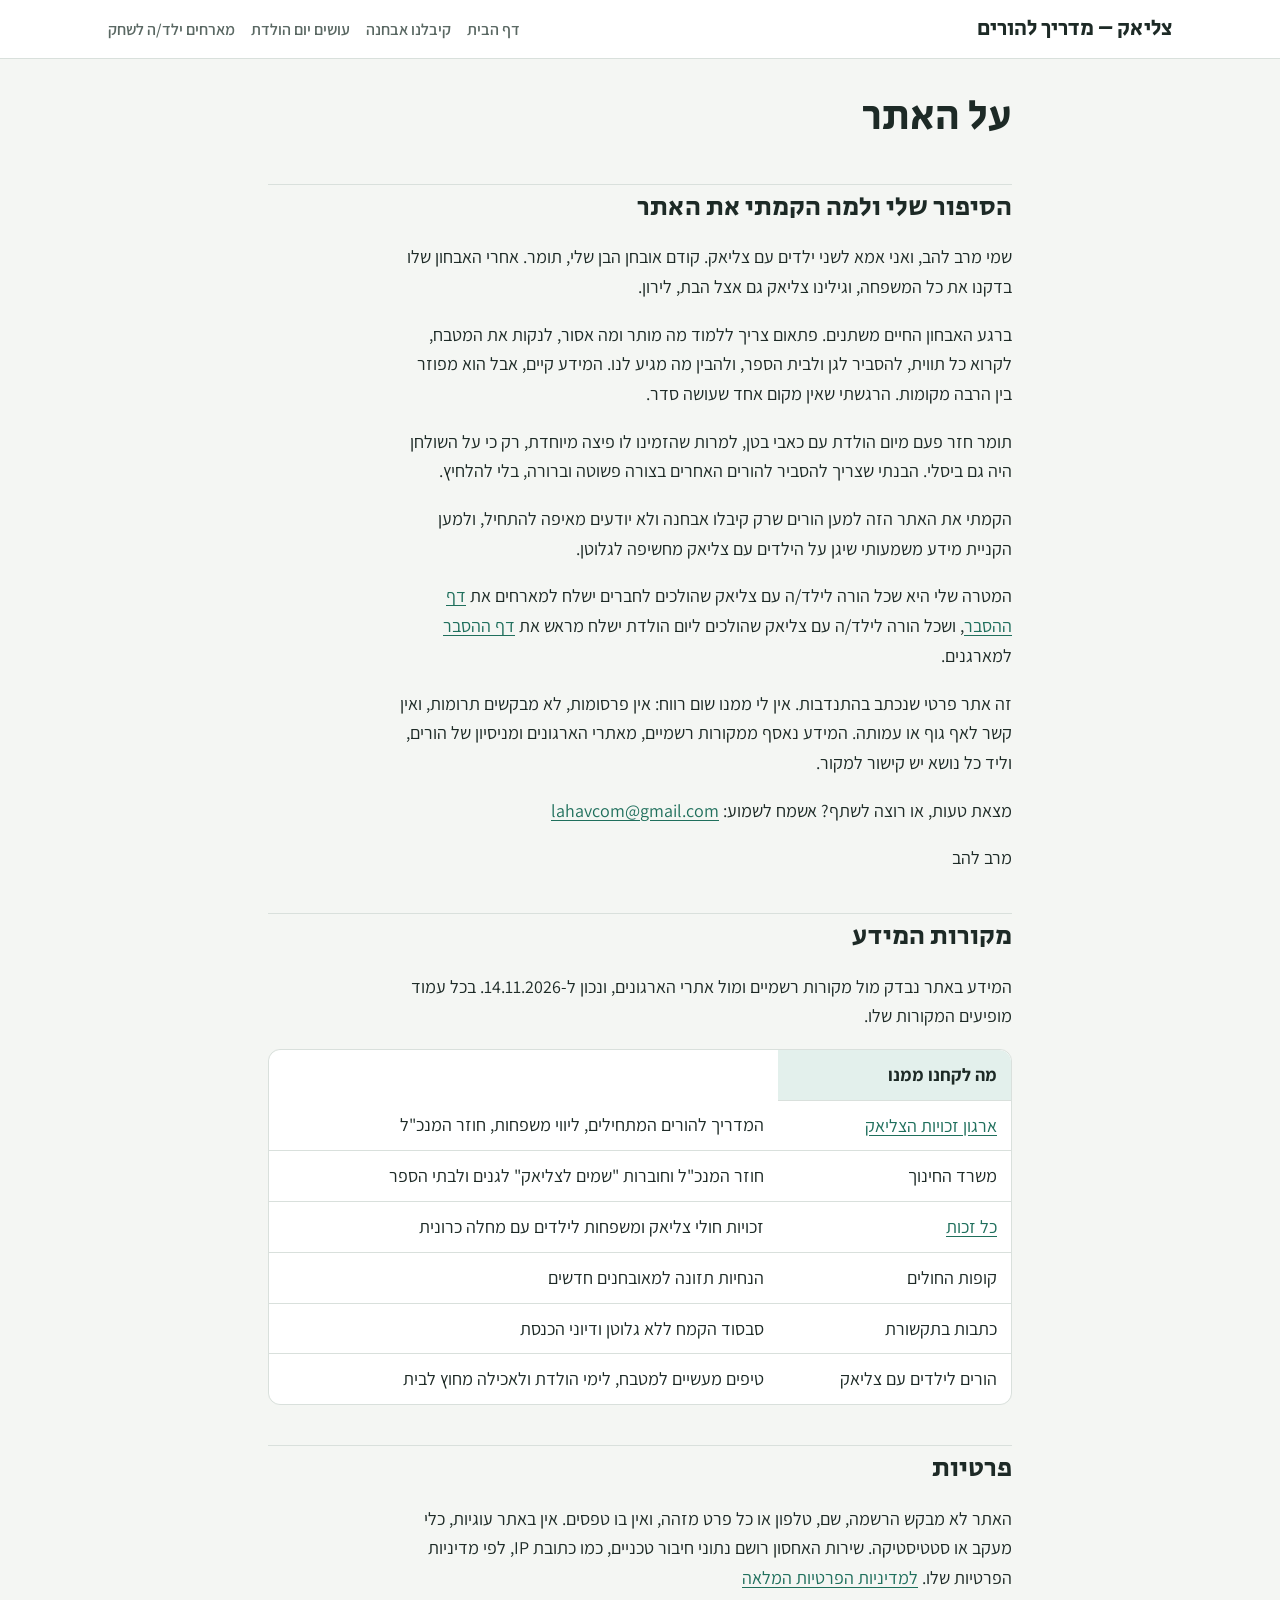
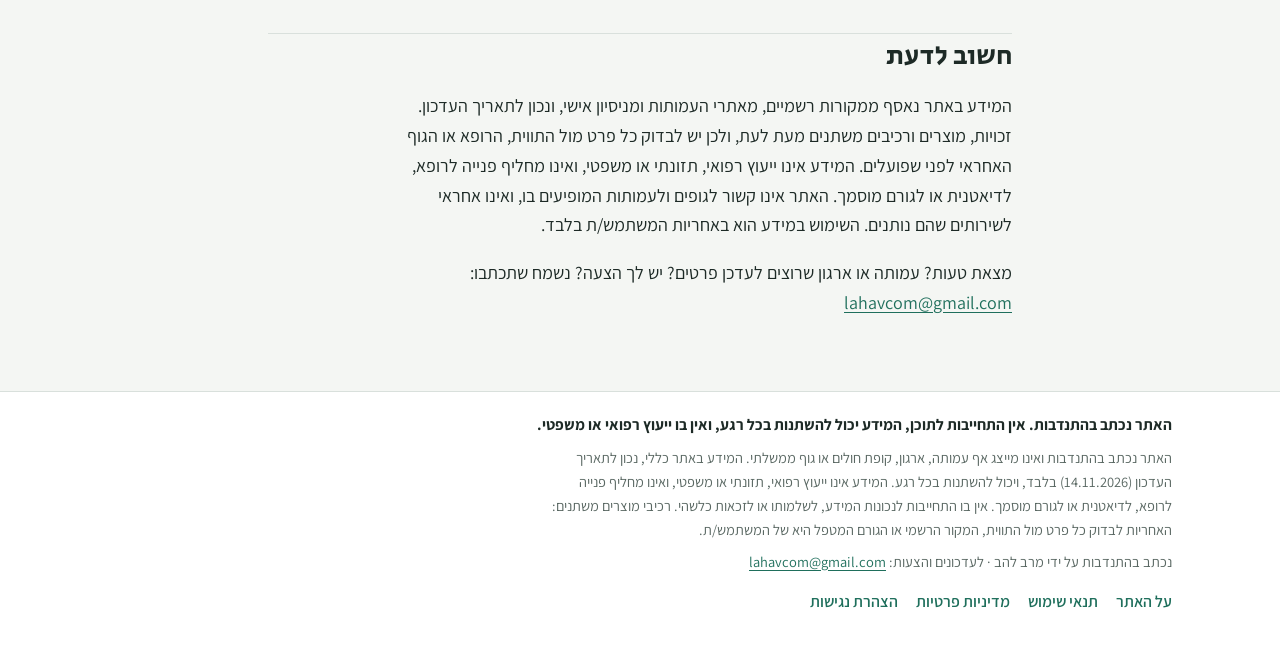
==== about.html @ 700a50c4 "Add files via upload" ====
<!DOCTYPE html>
<html lang="he" dir="rtl">
<head>
<meta charset="utf-8">
<meta name="viewport" content="width=device-width, initial-scale=1">
<title>על האתר | צליאק – מדריך להורים</title>
<meta name="description" content="על האתר">
<meta property="og:title" content="על האתר | צליאק – מדריך להורים">
<meta property="og:description" content="על האתר">
<meta property="og:locale" content="he_IL">
<link rel="icon" href="favicon.svg" type="image/svg+xml">
<meta property="og:image" content="https://celiackids.co.il/og.png">
<meta property="og:image:width" content="1200">
<meta property="og:image:height" content="630">
<meta property="og:url" content="https://celiackids.co.il/about.html">
<meta name="twitter:card" content="summary_large_image">
<link rel="preconnect" href="https://fonts.googleapis.com">
<link rel="preconnect" href="https://fonts.gstatic.com" crossorigin>
<link href="https://fonts.googleapis.com/css2?family=Secular+One&family=Assistant:wght@400;600;700&display=swap" rel="stylesheet">
<link rel="stylesheet" href="style.css">
</head>
<body>
<a class="skip" href="#main">דילוג לתוכן</a>
<header class="bar"><div class="bar-in">
  <a class="logo" href="index.html">צליאק – מדריך להורים</a>
  <nav class="nav-desk" aria-label="תפריט ראשי"><ul><li><a href="index.html">דף הבית</a></li><li><a href="diagnosis.html">קיבלנו אבחנה</a></li><li><a href="hosts.html">עושים יום הולדת</a></li><li><a href="playdate.html">מארחים ילד/ה לשחק</a></li></ul></nav>
  <details class="nav-mob"><summary>תפריט</summary><nav aria-label="תפריט ראשי (נייד)"><ul><li><a href="index.html">דף הבית</a></li><li><a href="diagnosis.html">קיבלנו אבחנה</a></li><li><a href="hosts.html">עושים יום הולדת</a></li><li><a href="playdate.html">מארחים ילד/ה לשחק</a></li></ul></nav></details>
</div></header>
<main id="main" tabindex="-1">

<h1>על האתר</h1>

<h2 id="story">הסיפור שלי ולמה הקמתי את האתר</h2>
<p>שמי מרב להב, ואני אמא לשני ילדים עם צליאק. קודם אובחן הבן שלי, תומר. אחרי האבחון שלו בדקנו את כל המשפחה, וגילינו צליאק גם אצל הבת, לירון.</p>
<p>ברגע האבחון החיים משתנים. פתאום צריך ללמוד מה מותר ומה אסור, לנקות את המטבח, לקרוא כל תווית, להסביר לגן ולבית הספר, ולהבין מה מגיע לנו. המידע קיים, אבל הוא מפוזר בין הרבה מקומות. הרגשתי שאין מקום אחד שעושה סדר.</p>
<p>תומר חזר פעם מיום הולדת עם כאבי בטן, למרות שהזמינו לו פיצה מיוחדת, רק כי על השולחן היה גם ביסלי. הבנתי שצריך להסביר להורים האחרים בצורה פשוטה וברורה, בלי להלחיץ.</p>
<p>הקמתי את האתר הזה למען הורים שרק קיבלו אבחנה ולא יודעים מאיפה להתחיל, ולמען הקניית מידע משמעותי שיגן על הילדים עם צליאק מחשיפה לגלוטן.</p>
<p>המטרה שלי היא שכל הורה לילד/ה עם צליאק שהולכים לחברים ישלח למארחים את <a href="playdate.html">דף ההסבר</a>, ושכל הורה לילד/ה עם צליאק שהולכים ליום הולדת ישלח מראש את <a href="hosts.html">דף ההסבר</a> למארגנים.</p>
<p>זה אתר פרטי שנכתב בהתנדבות. אין לי ממנו שום רווח: אין פרסומות, לא מבקשים תרומות, ואין קשר לאף גוף או עמותה. המידע נאסף ממקורות רשמיים, מאתרי הארגונים ומניסיון של הורים, וליד כל נושא יש קישור למקור.</p>
<p>מצאת טעות, או רוצה לשתף? אשמח לשמוע: <a href="mailto:lahavcom@gmail.com">lahavcom@gmail.com</a></p>
<p>מרב להב</p>

<h2>מקורות המידע</h2>
<p>המידע באתר נבדק מול מקורות רשמיים ומול אתרי הארגונים, ונכון ל-14.11.2026. בכל עמוד מופיעים המקורות שלו.</p>
<div class="tbl"><table>
<thead><tr><th>מה לקחנו ממנו</th></tr></thead>
<tbody>
<tr><td><a href="https://celiacrights.org.il/">ארגון זכויות הצליאק</a></td><td>המדריך להורים המתחילים, ליווי משפחות, חוזר המנכ"ל</td></tr>
<tr><td>משרד החינוך</td><td>חוזר המנכ"ל וחוברות "שמים לצליאק" לגנים ולבתי הספר</td></tr>
<tr><td><a href="https://www.kolzchut.org.il">כל זכות</a></td><td>זכויות חולי צליאק ומשפחות לילדים עם מחלה כרונית</td></tr>
<tr><td>קופות החולים</td><td>הנחיות תזונה למאובחנים חדשים</td></tr>
<tr><td>כתבות בתקשורת</td><td>סבסוד הקמח ללא גלוטן ודיוני הכנסת</td></tr>
<tr><td>הורים לילדים עם צליאק</td><td>טיפים מעשיים למטבח, לימי הולדת ולאכילה מחוץ לבית</td></tr>
</tbody></table></div>

<h2>פרטיות</h2>
<p>האתר לא מבקש הרשמה, שם, טלפון או כל פרט מזהה, ואין בו טפסים. אין באתר עוגיות, כלי מעקב או סטטיסטיקה. שירות האחסון רושם נתוני חיבור טכניים, כמו כתובת IP, לפי מדיניות הפרטיות שלו. <a href="privacy.html">למדיניות הפרטיות המלאה</a></p>

<h2>חשוב לדעת</h2>
<p>המידע באתר נאסף ממקורות רשמיים, מאתרי העמותות ומניסיון אישי, ונכון לתאריך העדכון. זכויות, מוצרים ורכיבים משתנים מעת לעת, ולכן יש לבדוק כל פרט מול התווית, הרופא או הגוף האחראי לפני שפועלים. המידע אינו ייעוץ רפואי, תזונתי או משפטי, ואינו מחליף פנייה לרופא, לדיאטנית או לגורם מוסמך. האתר אינו קשור לגופים ולעמותות המופיעים בו, ואינו אחראי לשירותים שהם נותנים. השימוש במידע הוא באחריות המשתמש/ת בלבד.</p>
<p>מצאת טעות? עמותה או ארגון שרוצים לעדכן פרטים? יש לך הצעה? נשמח שתכתבו: <a href="mailto:lahavcom@gmail.com">lahavcom@gmail.com</a></p>

</main>
<footer><div class="foot-in">
  <p class="foot-key">האתר נכתב בהתנדבות. אין התחייבות לתוכן, המידע יכול להשתנות בכל רגע, ואין בו ייעוץ רפואי או משפטי.</p>
  <p>האתר נכתב בהתנדבות ואינו מייצג אף עמותה, ארגון, קופת חולים או גוף ממשלתי. המידע באתר כללי, נכון לתאריך העדכון (14.11.2026) בלבד, ויכול להשתנות בכל רגע. המידע אינו ייעוץ רפואי, תזונתי או משפטי, ואינו מחליף פנייה לרופא, לדיאטנית או לגורם מוסמך. אין בו התחייבות לנכונות המידע, לשלמותו או לזכאות כלשהי. רכיבי מוצרים משתנים: האחריות לבדוק כל פרט מול התווית, המקור הרשמי או הגורם המטפל היא של המשתמש/ת.</p>
  <p>נכתב בהתנדבות על ידי מרב להב · לעדכונים והצעות: <a href="mailto:lahavcom@gmail.com">lahavcom@gmail.com</a></p>
  <nav aria-label="מידע על האתר"><ul class="foot-nav">
    <li><a href="about.html">על האתר</a></li>
    <li><a href="terms.html">תנאי שימוש</a></li>
    <li><a href="privacy.html">מדיניות פרטיות</a></li>
    <li><a href="accessibility.html">הצהרת נגישות</a></li>
  </ul></nav>
</div></footer>
</body>
</html>
---- style.css ----
:root {
  /* Layout: top bar + single readable column; cards for the two main paths */
  --bg: #f4f6f3;
  --surface: #ffffff;
  --ink: #1d2a26;
  --muted: #5a6863;
  --accent: #1f6f5c;
  --accent-soft: #e3f0ec;
  --wheat: #e9b949;
  --wheat-soft: #fbf3dc;
  --ok: #2f7d4f;
  --no: #b3402f;
  --line: #d9e0dc;
  --display: "Secular One", "Arial Hebrew", Arial, sans-serif;
  --body: "Assistant", "Arial Hebrew", Arial, sans-serif;
  color-scheme: light;
}
@media (prefers-color-scheme: dark) {
  :root:not([data-theme="light"]) {
    --bg: #131a18; --surface: #1c2522; --ink: #e8eeeb; --muted: #a3b2ac;
    --accent: #5cc0a4; --accent-soft: #1f3530; --wheat: #f0c75e; --wheat-soft: #33301f;
    --ok: #6cc28e; --no: #ef8a78; --line: #2f3b37; color-scheme: dark;
  }
}
:root[data-theme="dark"] {
  --bg: #131a18; --surface: #1c2522; --ink: #e8eeeb; --muted: #a3b2ac;
  --accent: #5cc0a4; --accent-soft: #1f3530; --wheat: #f0c75e; --wheat-soft: #33301f;
  --ok: #6cc28e; --no: #ef8a78; --line: #2f3b37; color-scheme: dark;
}
* { box-sizing: border-box; }
html, body { margin: 0; }
body { background: var(--bg); color: var(--ink); font-family: var(--body); font-size: 18px; line-height: 1.65; }
a { color: var(--accent); text-underline-offset: 3px; }
a:focus-visible, button:focus-visible, summary:focus-visible { outline: 3px solid var(--wheat); outline-offset: 2px; border-radius: 4px; }
img { max-width: 100%; }

.bar { background: var(--surface); border-bottom: 1px solid var(--line); position: sticky; top: 0; z-index: 5; }
.bar-in { max-width: 1100px; margin: 0 auto; padding: 10px 18px; display: flex; flex-wrap: wrap; gap: 8px 20px; align-items: center; }
.logo { font-family: var(--display); font-size: 22px; color: var(--ink); text-decoration: none; display: flex; align-items: center; gap: 8px; }
.logo span.dot { width: 14px; height: 14px; border-radius: 50%; background: var(--wheat); box-shadow: 0 0 0 4px var(--accent-soft); }
nav ul { list-style: none; margin: 0; padding: 0; display: flex; flex-wrap: wrap; gap: 4px 16px; }
nav a { text-decoration: none; color: var(--muted); font-weight: 600; font-size: 16px; }
nav a[aria-current="page"] { color: var(--accent); border-bottom: 2px solid var(--wheat); }
nav a.cta { color: var(--surface); background: var(--accent); padding: 4px 12px; border-radius: 999px; }
nav a.cta[aria-current="page"] { border: 0; box-shadow: 0 0 0 2px var(--wheat); }

main { max-width: 780px; margin: 0 auto; padding: 32px 18px 56px; }
main.wide { max-width: 1100px; }
h1, h2, h3 { font-family: var(--display); font-weight: 400; line-height: 1.25; text-wrap: balance; }
h1 { font-size: clamp(30px, 5vw, 42px); margin: 0 0 10px; }
h2 { font-size: 27px; margin: 40px 0 10px; padding-top: 6px; border-top: 1px solid var(--line); }
h3 { font-size: 21px; margin: 26px 0 6px; }
.lead { font-size: 20px; color: var(--muted); margin: 0 0 18px; max-width: 62ch; }
p, li { max-width: 68ch; }
ul, ol { padding-inline-start: 24px; }
li { margin: 4px 0; }

.crumb { font-size: 15px; color: var(--muted); margin-bottom: 8px; }
.toc { background: var(--surface); border: 1px solid var(--line); border-radius: 12px; padding: 12px 18px; margin: 18px 0; }
.toc b { font-size: 15px; color: var(--muted); }
.toc ol { margin: 6px 0 0; }

.callout { border-radius: 12px; padding: 14px 18px; margin: 18px 0; background: var(--wheat-soft); border-inline-start: 5px solid var(--wheat); }
.callout.green { background: var(--accent-soft); border-color: var(--accent); }
.callout.red { background: color-mix(in srgb, var(--no) 10%, var(--surface)); border-color: var(--no); }
.callout p { margin: 4px 0; }
.story { background: var(--surface); border: 1px solid var(--line); border-radius: 14px; padding: 18px 20px; margin: 18px 0; }
.story h3 { margin-top: 0; }

.paths { display: grid; grid-template-columns: repeat(auto-fit, minmax(280px, 1fr)); gap: 18px; margin: 24px 0; }
.path { background: var(--surface); border: 1px solid var(--line); border-radius: 16px; padding: 22px; display: grid; gap: 8px; align-content: start; }
.path h2 { margin: 0; border: 0; padding: 0; font-size: 25px; }
.path ul { margin: 0; }
.path a.go { font-weight: 700; }
.hero-cta { display: flex; flex-wrap: wrap; gap: 14px; align-items: center; justify-content: space-between; background: var(--accent); color: #fff; border-radius: 16px; padding: 22px 24px; margin: 8px 0 18px; }
.hero-cta p { margin: 0; font-size: 20px; font-weight: 600; max-width: 46ch; }
.btn { display: inline-block; text-decoration: none; font-weight: 700; padding: 11px 20px; border-radius: 10px; background: var(--wheat); color: #1d2a26; border: 0; font: inherit; font-weight: 700; cursor: pointer; }
.btn.ghost { background: transparent; color: var(--accent); border: 1.5px solid var(--accent); }

.yesno { display: grid; grid-template-columns: repeat(auto-fit, minmax(260px, 1fr)); gap: 14px; margin: 16px 0; }
.yesno > div { background: var(--surface); border: 1px solid var(--line); border-radius: 12px; padding: 14px 18px; }
.yesno h3 { margin: 0 0 6px; font-size: 19px; }
.yesno .y h3 { color: var(--ok); } .yesno .n h3 { color: var(--no); }
.yesno ul { margin: 0; }

.steps { counter-reset: s; list-style: none; padding: 0; display: grid; gap: 12px; }
.steps > li { counter-increment: s; background: var(--surface); border: 1px solid var(--line); border-radius: 12px; padding: 12px 16px 12px 16px; position: relative; padding-inline-start: 58px; max-width: none; }
.steps > li::before { content: counter(s); position: absolute; inset-inline-start: 14px; top: 12px; width: 30px; height: 30px; border-radius: 50%; background: var(--accent); color: var(--surface); display: grid; place-items: center; font-weight: 700; }
.steps b { display: block; }

table { border-collapse: collapse; width: 100%; background: var(--surface); border-radius: 12px; overflow: hidden; }
.tbl { overflow-x: auto; margin: 14px 0; border: 1px solid var(--line); border-radius: 12px; }
th, td { text-align: start; padding: 10px 14px; border-bottom: 1px solid var(--line); vertical-align: top; }
th { background: var(--accent-soft); font-weight: 700; }
tr:last-child td { border-bottom: 0; }

.sources { font-size: 15px; color: var(--muted); border-top: 1px solid var(--line); margin-top: 40px; padding-top: 12px; }
.sources ul { padding-inline-start: 20px; }
footer { border-top: 1px solid var(--line); background: var(--surface); }
.foot-in { max-width: 1100px; margin: 0 auto; padding: 20px 18px 28px; font-size: 14.5px; color: var(--muted); display: grid; gap: 8px; }
.foot-in p { margin: 0; max-width: 90ch; }

/* The fixed sheet for hosting parents */
.sheet { background: #fffdf6; color: #1d2a26; border-radius: 16px; overflow: hidden; border: 1px solid #e6dcc0; box-shadow: 0 8px 28px rgba(20, 40, 34, .10); max-width: 640px; margin: 18px auto; }
.sheet .top { background: #1f6f5c; color: #fffdf6; padding: 24px 26px 20px; position: relative; }
.sheet .top::after { content: ""; position: absolute; inset: auto 0 0 0; height: 6px; background: repeating-linear-gradient(90deg, #e9b949 0 14px, transparent 14px 22px); }
.sheet h1 { font-size: 30px; margin: 0 0 4px; }
.sheet .top p { margin: 0; opacity: .92; }
.sheet .bd { padding: 20px 26px 22px; display: grid; gap: 14px; }
.sheet .bd p { margin: 0; max-width: none; }
.rule { display: grid; grid-template-columns: 32px 1fr; gap: 12px; align-items: start; }
.mark { width: 32px; height: 32px; border-radius: 50%; display: grid; place-items: center; font-weight: 700; color: #fff; font-size: 17px; }
.mark.ok { background: #2f7d4f; } .mark.no { background: #b3402f; } .mark.info { background: #c8962a; }
.rule b { display: block; }
.sheet .end { border-top: 2px dashed #e6dcc0; padding-top: 14px; font-weight: 600; }
.sheet .sm { font-size: 13px; color: #6f7a74; padding: 0 26px 16px; }
.share { display: flex; flex-wrap: wrap; gap: 10px; justify-content: center; margin: 10px 0 4px; }
.status { text-align: center; color: var(--ok); font-weight: 600; min-height: 1.6em; }

@media (max-width: 560px) { body { font-size: 17px; } nav ul { gap: 4px 12px; } }
@media print {
  .bar, footer, .share, .status, .noprint { display: none !important; }
  body { background: #fff; }
  main { padding: 0; }
  .sheet { box-shadow: none; border: 0; margin: 0 auto; }
}
@media (prefers-reduced-motion: reduce) { * { transition: none !important; scroll-behavior: auto !important; } }

/* Hosts page: readable in ten seconds */
.host { max-width: 640px; margin: 0 auto; display: grid; gap: 18px; }
.host-top { background: #1f6f5c; color: #fffdf6; border-radius: 18px; padding: 24px 24px 22px; position: relative; overflow: hidden; }
.host-top::after { content: ""; position: absolute; inset: auto 0 0 0; height: 6px; background: repeating-linear-gradient(90deg, #e9b949 0 14px, transparent 14px 22px); }
.host-top h1 { font-size: clamp(28px, 7vw, 36px); margin: 0 0 6px; }
.host-top p { margin: 0; font-size: 19px; opacity: .95; }
.three { list-style: none; margin: 0; padding: 0; display: grid; gap: 12px; }
.three li { display: grid; grid-template-columns: 48px 1fr; gap: 14px; align-items: start; background: var(--surface); border: 1px solid var(--line); border-inline-start: 6px solid var(--ok); border-radius: 14px; padding: 16px 18px; max-width: none; margin: 0; }
.three li.stop { border-inline-start-color: var(--no); }
.three .num { width: 48px; height: 48px; border-radius: 50%; background: var(--ok); color: #fff; display: grid; place-items: center; font-family: var(--display); font-size: 26px; }
.three li.stop .num { background: var(--no); }
.three h2 { margin: 0 0 4px; padding: 0; border: 0; font-size: clamp(21px, 5vw, 25px); }
.three p { margin: 0; color: var(--muted); font-size: 17px; }
.tag { display: inline-block; background: var(--wheat); color: #1d2a26; border-radius: 6px; padding: 0 8px; font-size: .9em; white-space: nowrap; }
.shop { display: grid; grid-template-columns: 1fr 1fr; gap: 12px; }
@media (max-width: 520px) { .shop { grid-template-columns: 1fr; } }
.shop .col { background: var(--surface); border: 1px solid var(--line); border-radius: 14px; padding: 14px 16px; }
.shop h2 { margin: 0 0 6px; padding: 0; border: 0; font-size: 22px; }
.shop .y h2 { color: var(--ok); } .shop .n h2 { color: var(--no); }
.shop ul { margin: 0; padding-inline-start: 20px; }
.shop li { margin: 3px 0; }
.call { background: var(--wheat-soft); border-radius: 14px; padding: 14px 18px; margin: 0; font-size: 19px; max-width: none; }
.more { background: var(--surface); border: 1px solid var(--line); border-radius: 14px; padding: 12px 18px; }
.more summary { cursor: pointer; font-weight: 700; color: var(--accent); }
.more ul { margin: 10px 0 4px; }
.thanks { text-align: center; font-family: var(--display); font-size: 22px; margin: 4px 0 0; max-width: none; }
.host .sm { text-align: center; font-size: 13px; color: var(--muted); margin: 0; max-width: none; }
@media print { .more { border: 0; } .host-top, .three .num, .tag { -webkit-print-color-adjust: exact; print-color-adjust: exact; } }

/* Home: three doors */
.doors { display: grid; grid-template-columns: repeat(auto-fit, minmax(280px, 1fr)); gap: 18px; margin: 22px 0; }
.door { display: grid; gap: 8px; align-content: start; text-decoration: none; color: var(--ink); background: var(--surface); border: 1px solid var(--line); border-top: 6px solid var(--accent); border-radius: 16px; padding: 22px; transition: transform .15s, box-shadow .15s; }
.door:hover { transform: translateY(-2px); box-shadow: 0 8px 22px rgba(20, 40, 34, .10); }
.door .who { font-size: 14px; font-weight: 700; color: var(--muted); letter-spacing: .02em; }
.door h2 { margin: 0; padding: 0; border: 0; font-size: 25px; }
.door p { margin: 0; color: var(--muted); }
.door .go { font-weight: 700; color: var(--accent); margin-top: 4px; }

/* Guide sub-menu */
.sub { background: var(--accent-soft); border-bottom: 1px solid var(--line); }
.sub-in { max-width: 1100px; margin: 0 auto; padding: 8px 18px; display: flex; flex-wrap: wrap; gap: 6px 14px; align-items: center; font-size: 15.5px; }
.sub-in b { color: var(--muted); }
.sub ul { list-style: none; margin: 0; padding: 0; display: flex; flex-wrap: wrap; gap: 4px 14px; }
.sub a { text-decoration: none; font-weight: 600; color: var(--accent); }
.sub a[aria-current="page"] { color: var(--ink); border-bottom: 2px solid var(--wheat); }

/* Host pages: visible two-line explanation */
.what { background: var(--surface); border: 1px dashed var(--accent); border-radius: 14px; padding: 12px 16px; }
.what p { margin: 4px 0 0; max-width: none; }

/* Skip link, byline, footer nav */
.skip { position: absolute; inset-inline-start: 12px; top: -60px; background: var(--accent); color: var(--surface); padding: 8px 14px; border-radius: 8px; z-index: 10; font-weight: 700; text-decoration: none; }
.skip:focus { top: 10px; }
main:focus { outline: none; }
.byline { border-top: 1px solid var(--line); margin-top: 28px; padding-top: 14px; color: var(--muted); font-size: 16px; }
.byline p { margin: 4px 0; }
.byline .asof { font-size: 14.5px; }
.foot-nav { list-style: none; margin: 4px 0 0; padding: 0; display: flex; flex-wrap: wrap; gap: 4px 18px; }
.foot-nav a { color: var(--accent); font-weight: 600; }

/* ---- Mobile-first refinements ---- */
.nav-mob { display: none; }
.nav-mob summary { list-style: none; cursor: pointer; font-weight: 700; color: var(--accent); border: 1.5px solid var(--accent); border-radius: 10px; padding: 6px 14px; min-height: 40px; display: flex; align-items: center; }
.nav-mob summary::-webkit-details-marker { display: none; }
.nav-mob[open] summary { background: var(--accent); color: var(--surface); }
.nav-mob nav { position: absolute; inset-inline: 0; top: 100%; background: var(--surface); border-bottom: 1px solid var(--line); box-shadow: 0 10px 20px rgba(20, 40, 34, .10); }
.nav-mob ul { list-style: none; margin: 0; padding: 6px 18px 12px; display: grid; }
.nav-mob a { display: block; padding: 12px 0; border-bottom: 1px solid var(--line); text-decoration: none; font-weight: 600; color: var(--ink); font-size: 18px; }
.nav-mob li:last-child a { border-bottom: 0; }
.nav-mob a[aria-current="page"] { color: var(--accent); }
.bar-in { position: relative; }

.btn { min-height: 46px; display: inline-flex; align-items: center; justify-content: center; }
.btn.wa { background: #15703b; color: #fff; }
.btn.wa::before { content: ""; width: 18px; height: 18px; margin-inline-end: 8px; border-radius: 50%; border: 2.5px solid currentColor; border-bottom-left-radius: 2px; }
.share-box { max-width: 640px; margin: 22px auto 0; background: var(--surface); border: 1px solid var(--line); border-radius: 16px; padding: 16px 18px 6px; text-align: center; }
.share-title { margin: 0 0 10px; font-weight: 700; max-width: none; }
.back { text-align: center; max-width: none; }

@media (max-width: 760px) {
  .bar { position: static; }
  .bar-in { flex-wrap: nowrap; justify-content: space-between; padding: 10px 16px; }
  .logo { font-size: 19px; }
  .nav-desk { display: none; }
  .nav-mob { display: block; }
  main { padding: 20px 16px 40px; }
  h1 { font-size: 30px; }
  h2 { font-size: 24px; margin-top: 32px; }
  .lead { font-size: 18px; }
  .doors { gap: 12px; margin: 16px 0; }
  .door { padding: 18px; }
  .door h2 { font-size: 22px; }
  .sub-in { overflow-x: auto; flex-wrap: nowrap; white-space: nowrap; }
  .sub ul { flex-wrap: nowrap; }
  .share { flex-direction: column; align-items: stretch; }
  .share .btn { width: 100%; }
  .desk-only { display: none !important; }
  .steps > li { padding-inline-start: 52px; }
  .host { gap: 14px; }
  .host-top { padding: 20px 18px 20px; border-radius: 16px; }
  .three li { grid-template-columns: 40px 1fr; gap: 12px; padding: 14px 14px; }
  .three .num { width: 40px; height: 40px; font-size: 22px; }
  .bar.slim .logo { font-size: 17px; }
  .bar.slim .nav-mob summary { padding: 4px 12px; min-height: 36px; font-size: 15px; }
}

/* Snack list */
.chip { display: inline-block; font-size: 13.5px; font-weight: 700; border-radius: 999px; padding: 2px 10px; white-space: nowrap; }
.chip.ok { background: #e3f2e8; color: #1b5e36; border: 1px solid #2f7d4f; }
.chip.chk { background: #fbf3dc; color: #6b4e0c; border: 1px solid #c8962a; }
.legend { display: grid; gap: 6px; font-size: 15.5px; color: var(--muted); margin: 10px 0 4px; }
.shop .note { margin: 10px 0 0; font-size: 15.5px; color: var(--muted); max-width: none; }
.asof { color: var(--muted); font-size: 15px; }
@media (max-width: 760px) { .tbl table { font-size: 16px; } th, td { padding: 9px 10px; } }
.legend p { margin: 0; max-width: none; }

/* Inline sources */
.src { font-size: 13.5px; color: var(--muted); white-space: normal; }
.src a { color: var(--muted); }
.src a:hover { color: var(--accent); }
td .src { font-size: 13px; }
.based { font-size: 13px; color: var(--muted); text-align: center; max-width: none; margin: 0; }
.based a { color: var(--muted); }
.mini { margin: 6px 0 2px; padding-inline-start: 22px; } .mini li { margin: 2px 0; }

/* Volunteer strip + label illustrations */
.vol { margin: 0; text-align: center; font-size: 13.5px; color: #5c4a12; background: #fbf3dc; border-bottom: 1px solid #ecd9a4; padding: 6px 16px; max-width: none; }
.vol a { color: #5c4a12; }
.labels { background: var(--surface); border: 1px solid var(--line); border-radius: 14px; padding: 14px 16px; }
.labels h2 { margin: 0 0 6px; padding: 0; border: 0; font-size: 21px; }
.labels p { margin: 6px 0; max-width: none; }
.lbls { display: flex; flex-wrap: wrap; gap: 8px; margin: 4px 0 8px; }
.lbl { font-weight: 700; border-radius: 8px; padding: 6px 12px; border: 2px solid; font-size: 16px; }
.lbl.ok { color: #1b5e36; background: #e3f2e8; border-color: #2f7d4f; }
.lbl.no { color: #8a2a1d; background: #fbe9e6; border-color: #b3402f; }
.logos { margin: 6px 0 0; padding-inline-start: 20px; font-size: 15.5px; }
.logos li { margin: 4px 0; }

/* Header alignment: logo and menu on one line, vertically centred */
.bar-in { flex-wrap: nowrap; justify-content: space-between; align-items: center; min-height: 58px; }
.logo { line-height: 1; white-space: nowrap; }
.nav-desk ul { align-items: center; flex-wrap: nowrap; }
.nav-desk a { line-height: 1; display: inline-block; padding: 6px 0; white-space: nowrap; }
@media (max-width: 980px) {
  .nav-desk { display: none; }
  .nav-mob { display: block; }
}


/* Sources: one quiet line under each section */
.srcline { font-size: 13.5px; color: var(--muted); margin: 10px 0 0; max-width: none; }
.srcline a { color: var(--muted); text-decoration: underline; text-decoration-color: var(--line); text-underline-offset: 3px; }
.srcline a:hover, .srcline a:focus-visible { color: var(--accent); text-decoration-color: currentColor; }
.labels .srcline, .host .srcline { text-align: center; }
.foot-key { font-weight: 700; color: var(--ink); font-size: 15.5px; }

/* Share pages: wider on desktop so each rule fits on one line */
@media (min-width: 900px) {
  main:has(.host) { max-width: 940px; }
  .host { max-width: 900px; }
  .share-box { max-width: 900px; }
  .three h2 { font-size: 24px; }
}
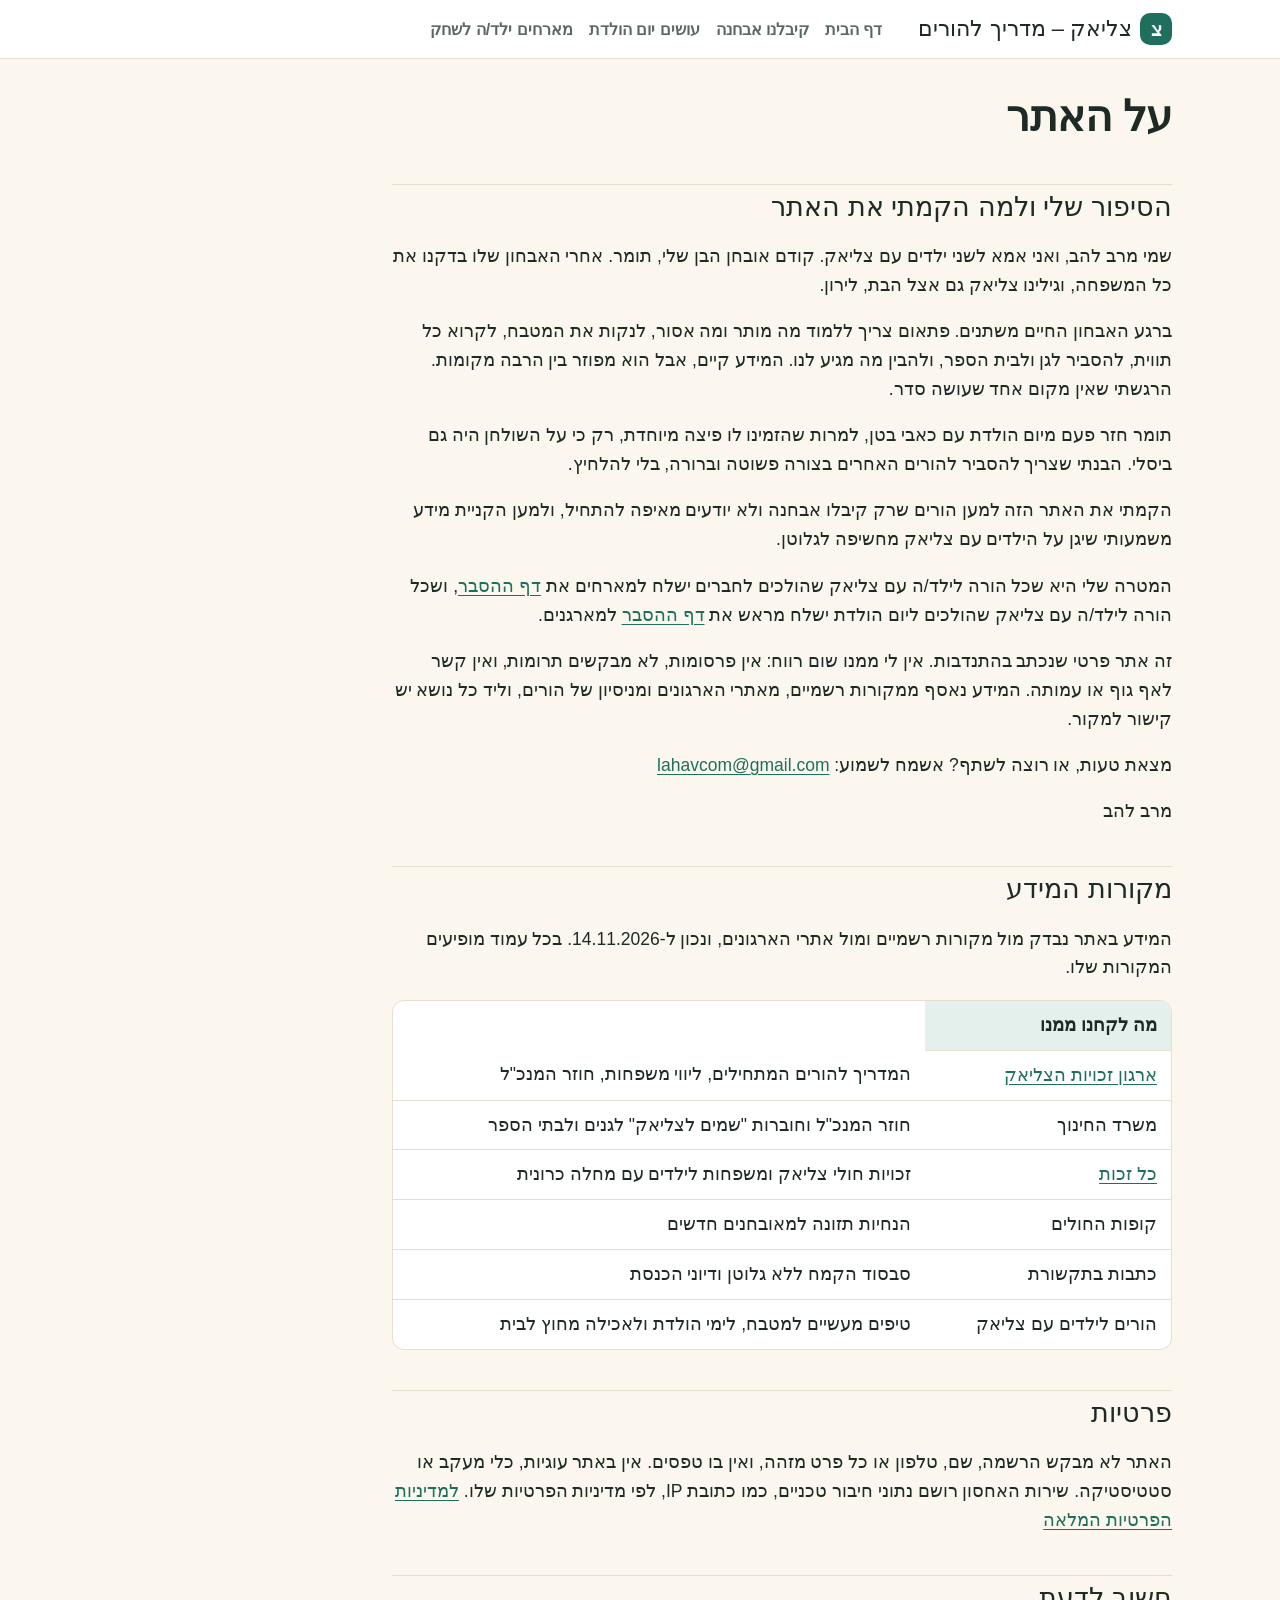
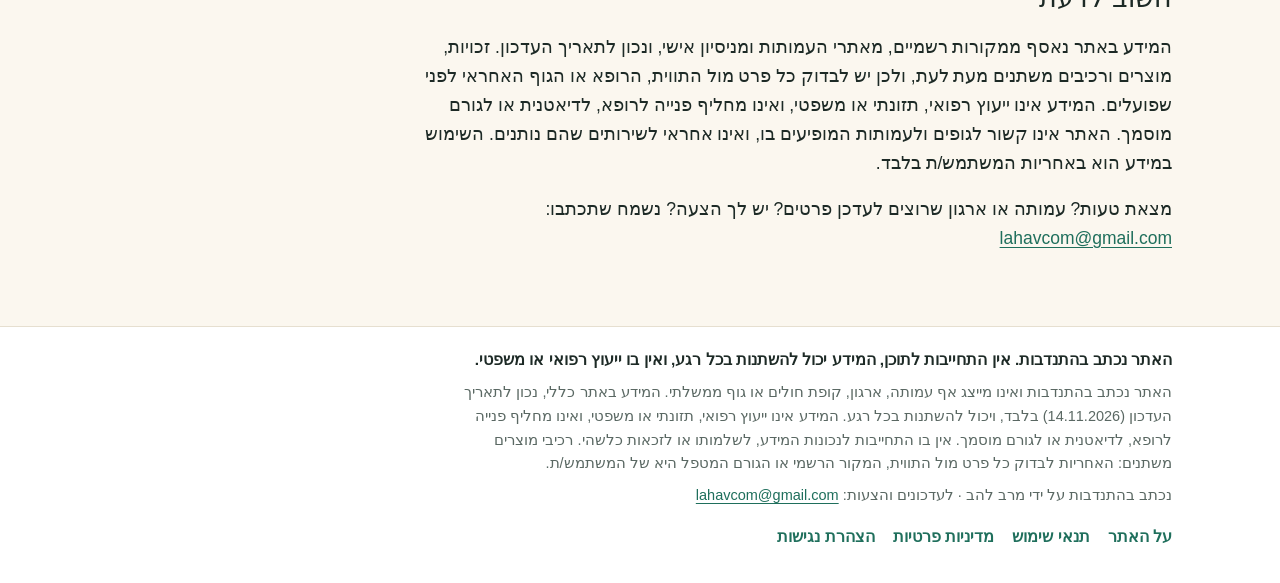
==== commit 6a769d5b: "Add files via upload" ====
--- a/about.html
+++ b/about.html
@@ -22,7 +22,7 @@
 <body>
 <a class="skip" href="#main">דילוג לתוכן</a>
 <header class="bar"><div class="bar-in">
-  <a class="logo" href="index.html">צליאק – מדריך להורים</a>
+  <a class="logo" href="index.html"><span class="mark" aria-hidden="true">צ</span>צליאק – מדריך להורים</a>
   <nav class="nav-desk" aria-label="תפריט ראשי"><ul><li><a href="index.html">דף הבית</a></li><li><a href="diagnosis.html">קיבלנו אבחנה</a></li><li><a href="hosts.html">עושים יום הולדת</a></li><li><a href="playdate.html">מארחים ילד/ה לשחק</a></li></ul></nav>
   <details class="nav-mob"><summary>תפריט</summary><nav aria-label="תפריט ראשי (נייד)"><ul><li><a href="index.html">דף הבית</a></li><li><a href="diagnosis.html">קיבלנו אבחנה</a></li><li><a href="hosts.html">עושים יום הולדת</a></li><li><a href="playdate.html">מארחים ילד/ה לשחק</a></li></ul></nav></details>
 </div></header>
--- a/style.css
+++ b/style.css
@@ -289,3 +289,86 @@
   .share-box { max-width: 900px; }
   .three h2 { font-size: 24px; }
 }
+
+/* Menu sits next to the site name; card links line up at the bottom */
+.bar-in { justify-content: flex-start; gap: 36px; }
+.door { display: flex; flex-direction: column; gap: 8px; height: 100%; }
+.door .go { margin-top: auto; padding-top: 8px; }
+.doors { align-items: stretch; }
+
+/* Content starts at the same right edge as the header and the guide menu */
+main, main.wide, main:has(.host) { max-width: 1100px; }
+main > *:not(.doors):not(.hero-cta) { max-width: 780px; }
+main:has(.host) > * { max-width: 900px; }
+.host, .share-box { margin-inline: 0 auto; }
+main > .doors, main > .callout.send, main > .byline { max-width: none; }
+
+/* Mobile menu must open above page content */
+.bar { position: relative; z-index: 30; }
+@media (max-width: 760px) { .bar { position: relative; } }
+.nav-mob nav { z-index: 40; }
+
+/* ===== Warm refresh (Nov 2026) ===== */
+@font-face { font-family: "Rubik"; font-weight: 400; font-display: swap; src: url(fonts/rubik-hebrew-400-normal.woff2) format("woff2"); unicode-range: U+0307-0308, U+0590-05FF, U+200C-2010, U+20AA, U+25CC, U+FB1D-FB4F; }
+@font-face { font-family: "Rubik"; font-weight: 500; font-display: swap; src: url(fonts/rubik-hebrew-500-normal.woff2) format("woff2"); unicode-range: U+0307-0308, U+0590-05FF, U+200C-2010, U+20AA, U+25CC, U+FB1D-FB4F; }
+@font-face { font-family: "Rubik"; font-weight: 700; font-display: swap; src: url(fonts/rubik-hebrew-700-normal.woff2) format("woff2"); unicode-range: U+0307-0308, U+0590-05FF, U+200C-2010, U+20AA, U+25CC, U+FB1D-FB4F; }
+@font-face { font-family: "Rubik"; font-weight: 400; font-display: swap; src: url(fonts/rubik-latin-400-normal.woff2) format("woff2"); unicode-range: U+0000-00FF, U+2000-206F, U+2190-21FF; }
+@font-face { font-family: "Rubik"; font-weight: 500; font-display: swap; src: url(fonts/rubik-latin-500-normal.woff2) format("woff2"); unicode-range: U+0000-00FF, U+2000-206F, U+2190-21FF; }
+@font-face { font-family: "Rubik"; font-weight: 700; font-display: swap; src: url(fonts/rubik-latin-700-normal.woff2) format("woff2"); unicode-range: U+0000-00FF, U+2000-206F, U+2190-21FF; }
+:root { --display: "Rubik", "Arial Hebrew", Arial, sans-serif; --body: "Rubik", "Arial Hebrew", Arial, sans-serif;
+  --bg: #fbf7ef; --line: #e6dfd0; --coral: #ef8f6f; --coral-soft: #fdeee7; --shadow: 0 2px 0 rgba(60,50,30,.04), 0 10px 24px -14px rgba(60,50,30,.22); }
+@media (prefers-color-scheme: dark) { :root:not([data-theme="light"]) { --bg: #131a18; --line: #2f3b37; --coral-soft: #3a2a24; --shadow: none; } }
+body { font-size: 17.5px; }
+h1 { font-weight: 700; letter-spacing: -.01em; }
+h2, h3 { font-weight: 500; }
+b, strong { font-weight: 700; }
+
+/* logo mark */
+.logo { font-weight: 500; }
+.logo .mark { display: inline-grid; place-items: center; width: 32px; height: 32px; border-radius: 10px; background: var(--accent); color: #fff; font-weight: 700; font-size: 19px; line-height: 1; flex: none; }
+
+/* home hero */
+.hero { display: flex; align-items: center; justify-content: space-between; gap: 24px; max-width: none !important; }
+.hero h1 { margin-top: 8px; }
+.hero .lead { margin-bottom: 0; }
+.hero-art { width: 210px; height: auto; flex: none; }
+@media (max-width: 640px) { .hero { gap: 10px; } .hero-art { width: 104px; align-self: flex-start; margin-top: 6px; } }
+
+/* cards: full frame, soft shadow */
+.door { border: 2px solid color-mix(in srgb, var(--accent) 35%, var(--line)); border-top-width: 2px; border-radius: 22px; box-shadow: var(--shadow); padding: 22px 22px 20px; }
+.door:hover { border-color: var(--accent); }
+.door .ico, .host-top .ico { display: grid; place-items: center; width: 58px; height: 58px; border-radius: 18px; background: var(--accent-soft); color: var(--accent); flex: none; }
+.door .ico svg, .host-top .ico svg { width: 38px; height: 38px; }
+.door:nth-child(2) .ico { background: var(--wheat-soft); color: #9a6b00; }
+.door:nth-child(3) .ico { background: var(--coral-soft); color: #b5502e; }
+.door .who { color: var(--accent); }
+.door .go { display: inline-block; align-self: flex-start; background: var(--accent-soft); padding: 6px 14px; border-radius: 999px; }
+.callout.send, .callout { border: 2px solid color-mix(in srgb, var(--accent) 30%, var(--line)); border-radius: 20px; }
+.toc, .story, .path, .yesno > div, .steps > li, .shop .col, .more, .share-box, .labels, .what { border-radius: 20px; box-shadow: var(--shadow); }
+
+/* share pages header: soft card, no stripe */
+.host-top { background: var(--accent-soft); color: var(--ink); border: 2px solid color-mix(in srgb, var(--accent) 35%, var(--line)); border-radius: 22px; display: grid; grid-template-columns: auto 1fr; column-gap: 16px; align-items: center; padding: 22px; overflow: visible; }
+.host-top::after { content: none; display: none; }
+.host-top .ico { grid-row: span 2; background: var(--surface); width: 66px; height: 66px; }
+.host-top h1 { color: var(--accent); margin: 0 0 4px; }
+.host-top p { opacity: 1; color: var(--ink); }
+@media (max-width: 640px) { .host-top { grid-template-columns: 1fr; padding: 18px; } .host-top .ico { grid-row: auto; width: 54px; height: 54px; margin-bottom: 8px; } .host-top .ico svg { width: 32px; height: 32px; } }
+.host-top h1 { font-size: clamp(26px, 6.4vw, 34px); }
+
+/* three rules: full frame, friendly number */
+.three li { border: 2px solid var(--line); border-inline-start-width: 2px; border-radius: 20px; box-shadow: var(--shadow); }
+.three li:nth-child(1) { border-color: color-mix(in srgb, var(--ok) 40%, var(--line)); }
+.three li:nth-child(2) { border-color: color-mix(in srgb, var(--no) 35%, var(--line)); }
+.three li:nth-child(3) { border-color: color-mix(in srgb, var(--wheat) 60%, var(--line)); }
+.three .num { border-radius: 16px; }
+.what { border-style: solid; border-width: 2px; border-color: color-mix(in srgb, var(--accent) 25%, var(--line)); background: var(--surface); }
+
+/* guide subnav on phones: wrap into pills, nothing cut */
+@media (max-width: 720px) {
+  .sub-in { overflow: visible; flex-wrap: wrap; white-space: normal; padding: 10px 14px; gap: 6px; }
+  .sub-in b { flex-basis: 100%; font-size: 14px; }
+  .sub ul { flex-wrap: wrap; gap: 6px; }
+  .sub a { display: inline-block; background: var(--surface); border: 1.5px solid color-mix(in srgb, var(--accent) 30%, var(--line)); border-radius: 999px; padding: 4px 12px; font-size: 15px; }
+  .sub a[aria-current="page"] { background: var(--accent); color: #fff; border-color: var(--accent); }
+}
+.btn { border-radius: 999px; }
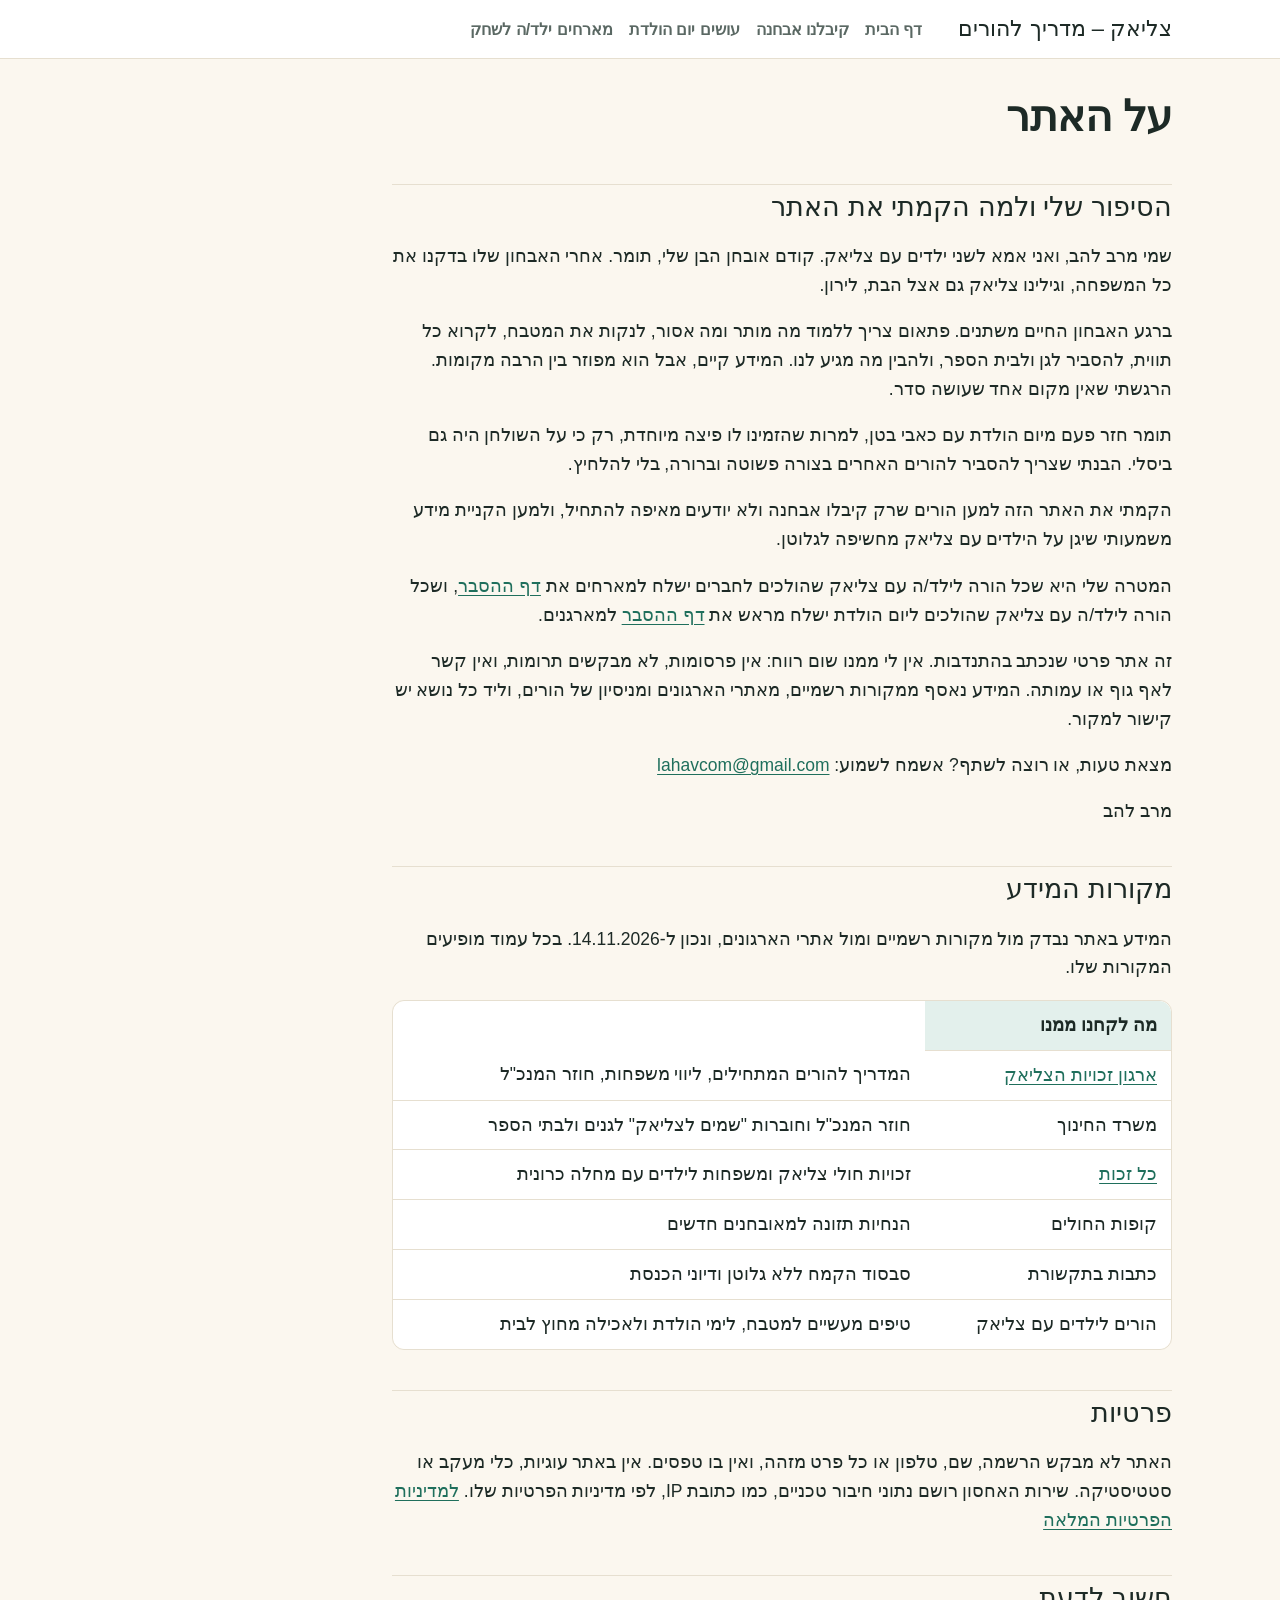
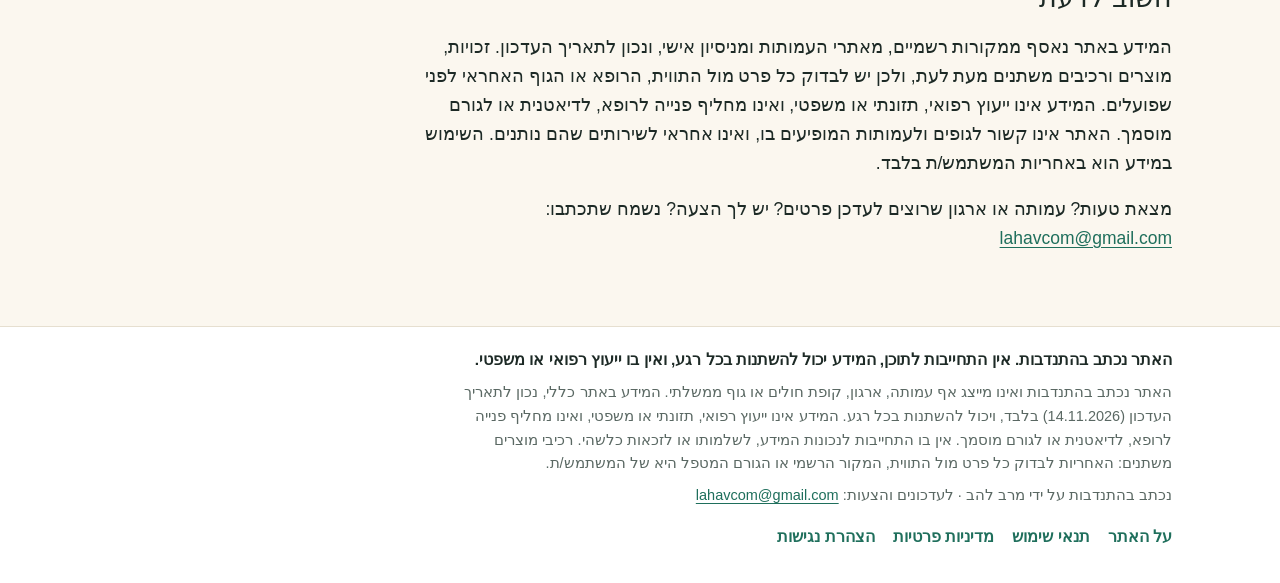
==== commit 0d5ee6ad: "Add files via upload" ====
--- a/about.html
+++ b/about.html
@@ -22,7 +22,7 @@
 <body>
 <a class="skip" href="#main">דילוג לתוכן</a>
 <header class="bar"><div class="bar-in">
-  <a class="logo" href="index.html"><span class="mark" aria-hidden="true">צ</span>צליאק – מדריך להורים</a>
+  <a class="logo" href="index.html">צליאק – מדריך להורים</a>
   <nav class="nav-desk" aria-label="תפריט ראשי"><ul><li><a href="index.html">דף הבית</a></li><li><a href="diagnosis.html">קיבלנו אבחנה</a></li><li><a href="hosts.html">עושים יום הולדת</a></li><li><a href="playdate.html">מארחים ילד/ה לשחק</a></li></ul></nav>
   <details class="nav-mob"><summary>תפריט</summary><nav aria-label="תפריט ראשי (נייד)"><ul><li><a href="index.html">דף הבית</a></li><li><a href="diagnosis.html">קיבלנו אבחנה</a></li><li><a href="hosts.html">עושים יום הולדת</a></li><li><a href="playdate.html">מארחים ילד/ה לשחק</a></li></ul></nav></details>
 </div></header>
